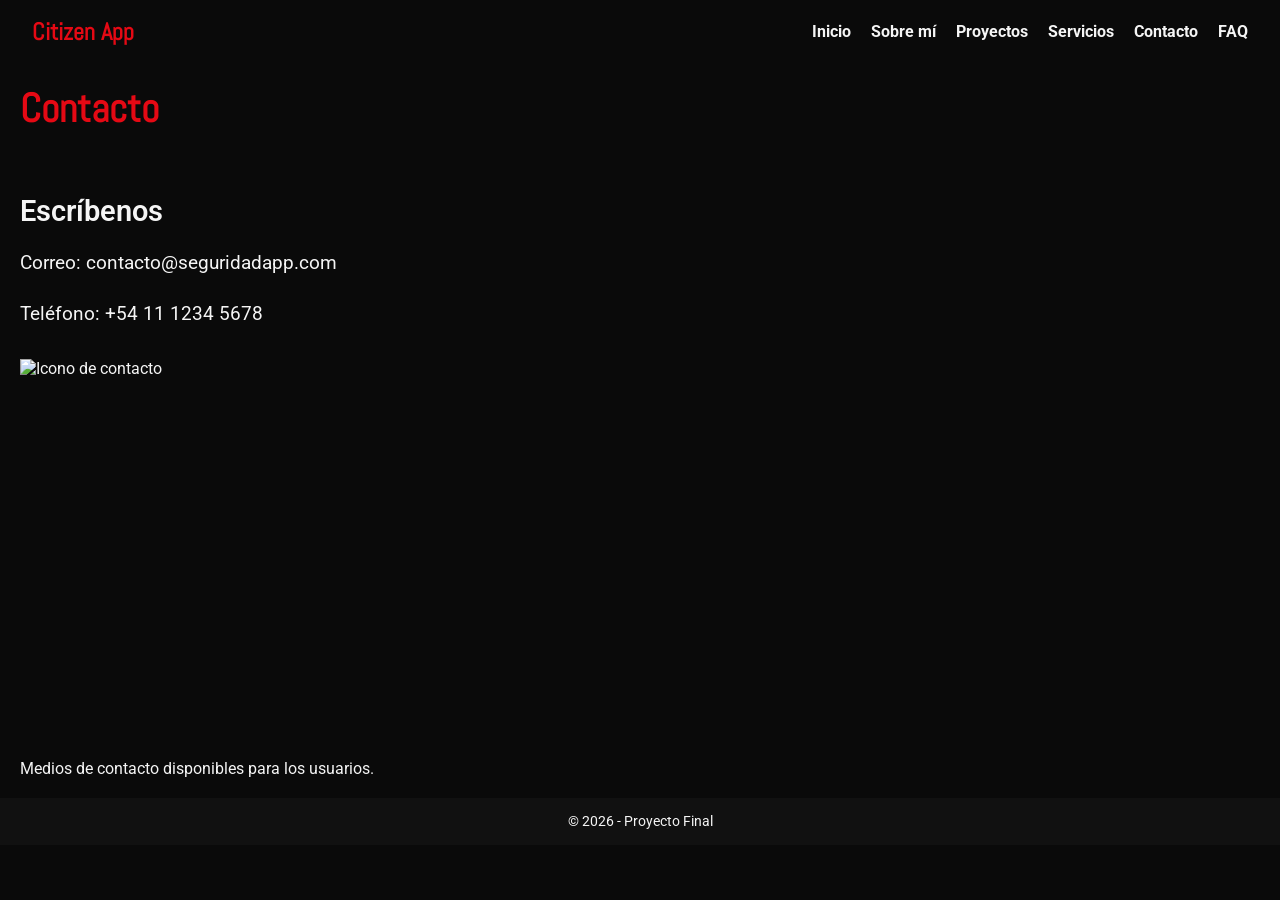
==== pages/contacto.html @ 5bd4c55b "Add files via upload" ====
<!DOCTYPE html>
<html lang="es">
<head>
  <meta charset="UTF-8">
  <meta name="viewport" content="width=device-width, initial-scale=1.0">
  <title>Citizen App - Contacto</title>
  <!-- Vinculación a hoja de estilos -->
  <link rel="stylesheet" href="../styles/styles.css">
  <!-- Tipografía externa con fallback -->
  <link href="https://fonts.googleapis.com/css2?family=Abel&family=Roboto:wght@400;700&display=swap" rel="stylesheet">
</head>
<body>
  <!-- Encabezado -->
  <header class="header-principal">
    <nav class="nav-bar">
      <div class="logo">Citizen App</div>
      <ul class="nav-list">
        <li><a href="../index.html">Inicio</a></li>
        <li><a href="sobre-mi.html">Sobre mí</a></li>
        <li><a href="proyectos.html">Proyectos</a></li>
        <li><a href="servicios.html">Servicios</a></li>
        <li><a href="contacto.html">Contacto</a></li>
        <li><a href="faq.html">FAQ</a></li>
      </ul>
    </nav>
  </header>

  <!-- Contenido principal -->
  <main class="main-contenido">
    <section class="seccion-contacto">
      <h1 class="titulo-principal">Contacto</h1>
      <h2 class="titulo-secundario">Escríbenos</h2>
      <p class="texto-intro">Correo: contacto@seguridadapp.com</p>
      <p class="texto-intro">Teléfono: +54 11 1234 5678</p>
    </section>

    <figure class="imagen-contacto">
      <img src="../imagenes/contacto.webp" alt="Icono de contacto" width="600" height="400">
      <figcaption>Medios de contacto disponibles para los usuarios.</figcaption>
    </figure>
  </main>

  <!-- Pie de página -->
  <footer class="footer-principal">
    <p class="footer-texto">© 2026 - Proyecto Final</p>
  </footer>
</body>
</html>
---- styles/styles.css ----
/* =========================
   Reset global
   ========================= */
* {
  margin: 0;
  padding: 0;
  box-sizing: border-box;
}

/* =========================
   Tipografía
   ========================= */
@import url('https://fonts.googleapis.com/css2?family=Abel&family=Roboto:wght@400;700&display=swap');

body {
  font-family: 'Roboto', sans-serif;
  background-color: #0A0A0A; /* primario: fondo oscuro */
  color: #F5F5F5;           /* secundario: texto claro */
}

/* =========================
   Encabezados
   ========================= */
.titulo-principal {
  font-family: 'Abel', sans-serif;
  font-size: 2.5em;
  font-weight: 700;
  color: #E50914; /* acento rojo */
  margin-bottom: 0.5em;
}

.titulo-secundario {
  font-size: 1.8em;
  font-weight: 600;
  margin-top: 20px;
  color: #F5F5F5;
}

/* =========================
   Navegación
   ========================= */
.nav-bar {
  display: flex;
  justify-content: space-between;
  align-items: center;
  padding: 1rem 2rem;
}

.logo {
  font-family: 'Abel', sans-serif;
  font-size: 1.5em;
  font-weight: 700;
  color: #E50914;
}

.nav-list {
  list-style: none;
  display: flex;
  gap: 20px;
  padding: 0;
  margin: 0;
}

.nav-bar a {
  text-decoration: none;
  color: #F5F5F5;
  font-weight: 700;
}

.nav-bar a:hover {
  color: #E50914;
}

/* =========================
   Secciones principales
   ========================= */
.main-contenido {
  padding: 20px;
}

.seccion-intro,
.seccion-destacados,
.seccion-sobre-mi,
.seccion-proyectos,
.seccion-servicios,
.seccion-contacto,
.seccion-faq {
  display: flex;
  flex-direction: column;
  gap: 20px;
  margin-bottom: 30px;
}

.texto-intro {
  font-size: 1.2rem;
  line-height: 1.6;
  color: #F5F5F5;
}

/* =========================
   Artículos / Items
   ========================= */
.destacado-item,
.proyecto-item,
.servicio-item,
.faq-item {
  padding: 20px;
  background-color: #111;
  border-radius: 8px;
}

/* =========================
   Imágenes generales
   ========================= */
img {
  max-width: 100%;
  height: auto;
  display: block;
}

/* =========================
   Imágenes estilizadas
   ========================= */
.imagen-inicio img,
.imagen-mision img,
.imagen-vision img {
  border-radius: 8px;
  box-shadow: 0 0 10px rgba(229, 9, 20, 0.4);
  margin: 0 auto;
}

.imagen-inicio,
.imagen-mision,
.imagen-vision {
  text-align: center;
  margin-top: 10px;
}

/* =========================
   Footer
   ========================= */
.footer-principal {
  background-color: #111;
  text-align: center;
  padding: 15px;
  font-size: 0.9em;
}

.footer-texto {
  color: #F5F5F5;
}
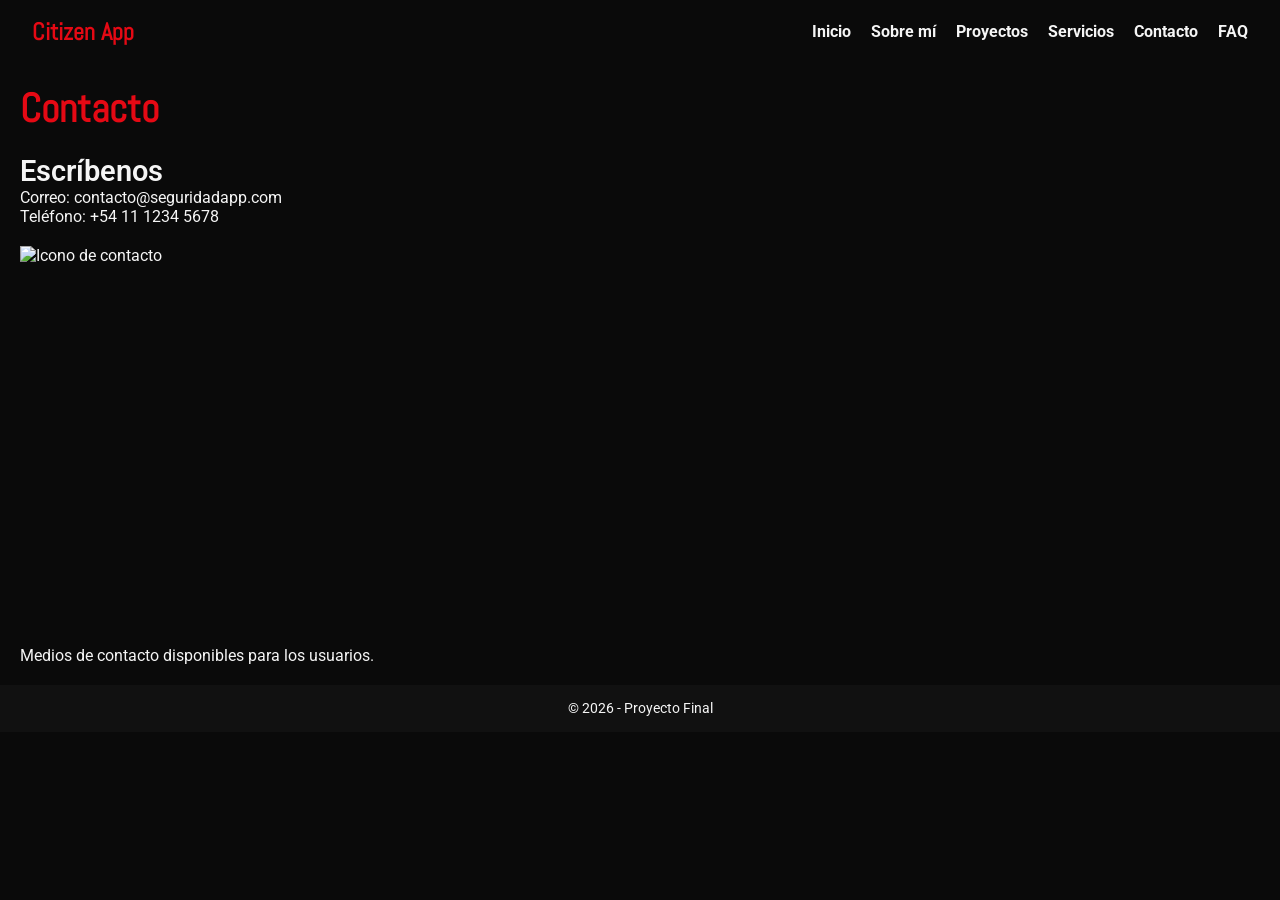
==== commit 1bc10146: "Add files via upload" ====
--- a/pages/contacto.html
+++ b/pages/contacto.html
@@ -27,18 +27,19 @@
 
   <!-- Contenido principal -->
   <main class="main-contenido">
-    <section class="seccion-contacto">
-      <h1 class="titulo-principal">Contacto</h1>
-      <h2 class="titulo-secundario">Escríbenos</h2>
-      <p class="texto-intro">Correo: contacto@seguridadapp.com</p>
-      <p class="texto-intro">Teléfono: +54 11 1234 5678</p>
-    </section>
+  <section class="seccion-contacto">
+    <h1 class="titulo-principal">Contacto</h1>
+    <h2 class="titulo-secundario">Escríbenos</h2>
+    <p class="texto-intro">Correo: contacto@seguridadapp.com</p>
+    <p class="texto-intro">Teléfono: +54 11 1234 5678</p>
+  </section>
 
-    <figure class="imagen-contacto">
-      <img src="../imagenes/contacto.webp" alt="Icono de contacto" width="600" height="400">
-      <figcaption>Medios de contacto disponibles para los usuarios.</figcaption>
-    </figure>
-  </main>
+  <figure class="imagen-contacto">
+    <img src="../imagenes/contacto.webp" alt="Icono de contacto" width="600" height="400">
+    <figcaption>Medios de contacto disponibles para los usuarios.</figcaption>
+  </figure>
+</main>
+
 
   <!-- Pie de página -->
   <footer class="footer-principal">
--- a/styles/styles.css
+++ b/styles/styles.css
@@ -14,8 +14,8 @@
 
 body {
   font-family: 'Roboto', sans-serif;
-  background-color: #0A0A0A; /* primario: fondo oscuro */
-  color: #F5F5F5;           /* secundario: texto claro */
+  background-color: #0A0A0A;
+  color: #F5F5F5;
 }
 
 /* =========================
@@ -25,7 +25,7 @@
   font-family: 'Abel', sans-serif;
   font-size: 2.5em;
   font-weight: 700;
-  color: #E50914; /* acento rojo */
+  color: #E50914;
   margin-bottom: 0.5em;
 }
 
@@ -57,8 +57,6 @@
   list-style: none;
   display: flex;
   gap: 20px;
-  padding: 0;
-  margin: 0;
 }
 
 .nav-bar a {
@@ -72,45 +70,52 @@
 }
 
 /* =========================
-   Secciones principales
+   Layout principal con Grid
    ========================= */
 .main-contenido {
   padding: 20px;
+  display: grid;
+  grid-template-areas:
+    "intro"
+    "destacados";
+  grid-template-columns: 1fr;
+  gap: 20px;
 }
 
-.seccion-intro,
-.seccion-destacados,
-.seccion-sobre-mi,
-.seccion-proyectos,
-.seccion-servicios,
-.seccion-contacto,
-.seccion-faq {
-  display: flex;
-  flex-direction: column;
-  gap: 20px;
-  margin-bottom: 30px;
+.seccion-intro {
+  grid-area: intro;
 }
 
-.texto-intro {
-  font-size: 1.2rem;
-  line-height: 1.6;
-  color: #F5F5F5;
+.seccion-destacados {
+  grid-area: destacados;
+  display: grid;
+  grid-template-areas:
+    "titulo"
+    "items"
+    "imagen";
+  grid-template-columns: 1fr;
+  gap: 20px;
 }
 
-/* =========================
-   Artículos / Items
-   ========================= */
-.destacado-item,
-.proyecto-item,
-.servicio-item,
-.faq-item {
+.titulo-secundario {
+  grid-area: titulo;
+}
+
+.destacado-item {
+  grid-area: items;
   padding: 20px;
   background-color: #111;
   border-radius: 8px;
 }
 
+.imagen-inicio {
+  grid-area: imagen;
+  justify-self: center;
+  text-align: center;
+}
+
 /* =========================
-   Imágenes generales
+   Imágenes
    ========================= */
 img {
   max-width: 100%;
@@ -118,22 +123,9 @@
   display: block;
 }
 
-/* =========================
-   Imágenes estilizadas
-   ========================= */
-.imagen-inicio img,
-.imagen-mision img,
-.imagen-vision img {
+.imagen-inicio img {
   border-radius: 8px;
   box-shadow: 0 0 10px rgba(229, 9, 20, 0.4);
-  margin: 0 auto;
-}
-
-.imagen-inicio,
-.imagen-mision,
-.imagen-vision {
-  text-align: center;
-  margin-top: 10px;
 }
 
 /* =========================
@@ -149,3 +141,23 @@
 .footer-texto {
   color: #F5F5F5;
 }
+
+/* =========================
+   Media Query Desktop
+   ========================= */
+@media (min-width: 1024px) {
+  .main-contenido {
+    grid-template-areas:
+      "intro"
+      "destacados"; /* mantiene el orden vertical */
+    grid-template-columns: 1fr;
+  }
+
+  .seccion-destacados {
+    grid-template-areas:
+      "titulo"
+      "items"
+      "imagen"; /* también vertical */
+    grid-template-columns: 1fr;
+  }
+}
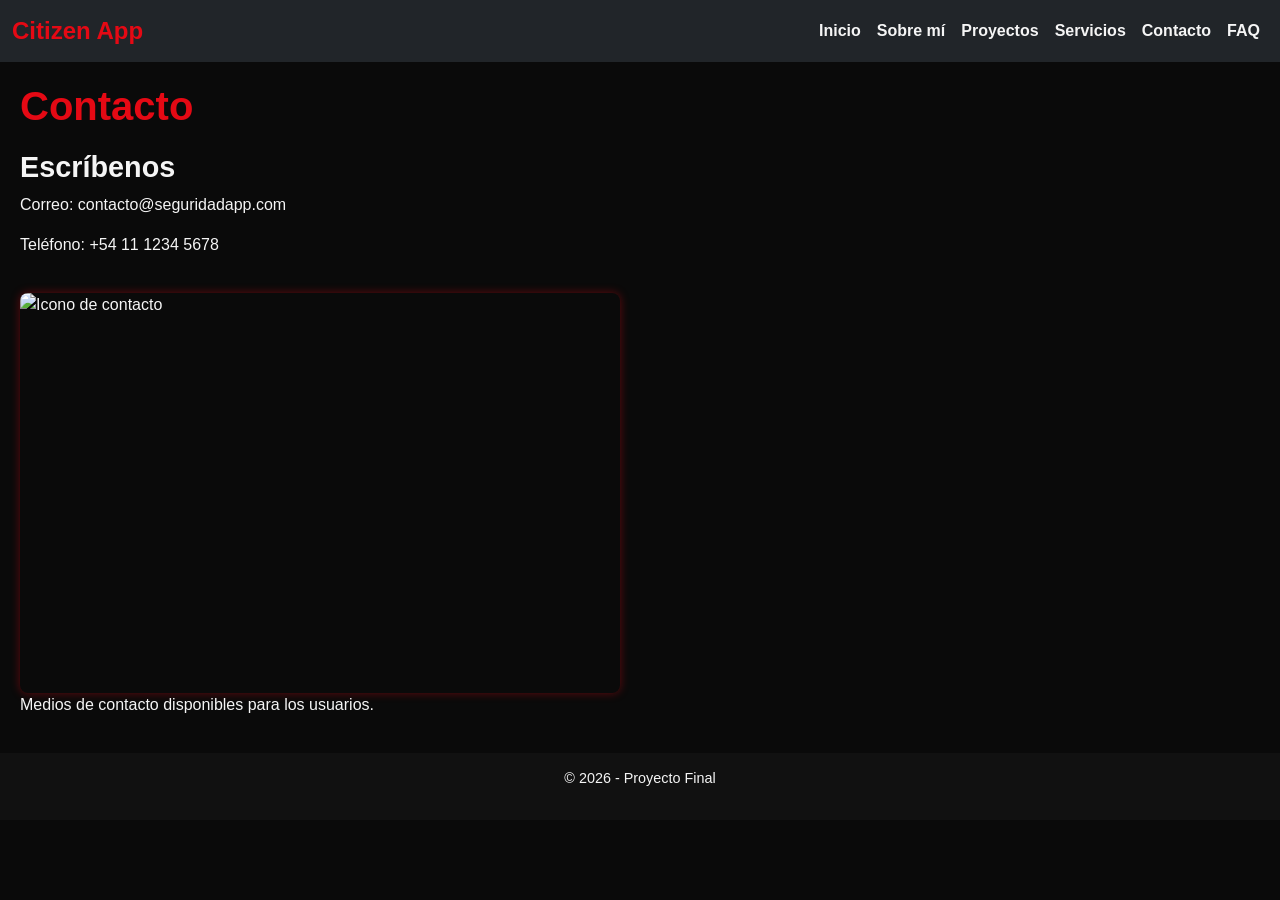
==== commit 7af8f18c: "Add files via upload" ====
--- a/pages/contacto.html
+++ b/pages/contacto.html
@@ -4,47 +4,49 @@
   <meta charset="UTF-8">
   <meta name="viewport" content="width=device-width, initial-scale=1.0">
   <title>Citizen App - Contacto</title>
-  <!-- Vinculación a hoja de estilos -->
+  <link href="https://cdn.jsdelivr.net/npm/bootstrap@5.3.2/dist/css/bootstrap.min.css" rel="stylesheet">
   <link rel="stylesheet" href="../styles/styles.css">
-  <!-- Tipografía externa con fallback -->
-  <link href="https://fonts.googleapis.com/css2?family=Abel&family=Roboto:wght@400;700&display=swap" rel="stylesheet">
 </head>
 <body>
-  <!-- Encabezado -->
-  <header class="header-principal">
-    <nav class="nav-bar">
-      <div class="logo">Citizen App</div>
-      <ul class="nav-list">
-        <li><a href="../index.html">Inicio</a></li>
-        <li><a href="sobre-mi.html">Sobre mí</a></li>
-        <li><a href="proyectos.html">Proyectos</a></li>
-        <li><a href="servicios.html">Servicios</a></li>
-        <li><a href="contacto.html">Contacto</a></li>
-        <li><a href="faq.html">FAQ</a></li>
-      </ul>
-    </nav>
-  </header>
+  <!-- Navbar Bootstrap -->
+  <nav class="navbar navbar-expand-lg navbar-dark bg-dark">
+    <div class="container-fluid">
+      <a class="navbar-brand" href="../index.html">Citizen App</a>
+      <button class="navbar-toggler" type="button" data-bs-toggle="collapse" data-bs-target="#navbarNav">
+        <span class="navbar-toggler-icon"></span>
+      </button>
+      <div class="collapse navbar-collapse" id="navbarNav">
+        <ul class="navbar-nav ms-auto">
+          <li class="nav-item"><a class="nav-link" href="../index.html">Inicio</a></li>
+          <li class="nav-item"><a class="nav-link" href="sobre-mi.html">Sobre mí</a></li>
+          <li class="nav-item"><a class="nav-link" href="proyectos.html">Proyectos</a></li>
+          <li class="nav-item"><a class="nav-link" href="servicios.html">Servicios</a></li>
+          <li class="nav-item"><a class="nav-link active" href="contacto.html">Contacto</a></li>
+          <li class="nav-item"><a class="nav-link" href="faq.html">FAQ</a></li>
+        </ul>
+      </div>
+    </div>
+  </nav>
 
-  <!-- Contenido principal -->
   <main class="main-contenido">
-  <section class="seccion-contacto">
-    <h1 class="titulo-principal">Contacto</h1>
-    <h2 class="titulo-secundario">Escríbenos</h2>
-    <p class="texto-intro">Correo: contacto@seguridadapp.com</p>
-    <p class="texto-intro">Teléfono: +54 11 1234 5678</p>
-  </section>
+    <section class="seccion-contacto">
+      <h1 class="titulo-principal">Contacto</h1>
+      <h2 class="titulo-secundario">Escríbenos</h2>
+      <p class="texto-intro">Correo: contacto@seguridadapp.com</p>
+      <p class="texto-intro">Teléfono: +54 11 1234 5678</p>
+    </section>
 
-  <figure class="imagen-contacto">
-    <img src="../imagenes/contacto.webp" alt="Icono de contacto" width="600" height="400">
-    <figcaption>Medios de contacto disponibles para los usuarios.</figcaption>
-  </figure>
-</main>
+    <figure class="imagen-contacto">
+      <img src="../imagenes/contacto.webp" alt="Icono de contacto" width="600" height="400">
+      <figcaption>Medios de contacto disponibles para los usuarios.</figcaption>
+    </figure>
+  </main>
 
-
-  <!-- Pie de página -->
   <footer class="footer-principal">
     <p class="footer-texto">© 2026 - Proyecto Final</p>
   </footer>
+  <script src="https://cdn.jsdelivr.net/npm/bootstrap@5.3.2/dist/js/bootstrap.bundle.min.js"></script>
 </body>
 </html>
 
+
--- a/styles/styles.css
+++ b/styles/styles.css
@@ -37,36 +37,26 @@
 }
 
 /* =========================
-   Navegación
+   Navegación (Bootstrap Navbar)
    ========================= */
-.nav-bar {
-  display: flex;
-  justify-content: space-between;
-  align-items: center;
-  padding: 1rem 2rem;
-}
-
-.logo {
+.navbar-brand {
   font-family: 'Abel', sans-serif;
   font-size: 1.5em;
   font-weight: 700;
-  color: #E50914;
+  color: #E50914 !important;
 }
 
-.nav-list {
-  list-style: none;
-  display: flex;
-  gap: 20px;
+.nav-link {
+  font-weight: 700;
+  color: #F5F5F5 !important;
 }
 
-.nav-bar a {
-  text-decoration: none;
-  color: #F5F5F5;
-  font-weight: 700;
-}
-
-.nav-bar a:hover {
-  color: #E50914;
+/* Estados interactivos en navbar */
+.nav-link:hover,
+.nav-link:focus,
+.nav-link:active {
+  color: #E50914 !important;
+  transition: color 0.3s ease;
 }
 
 /* =========================
@@ -97,7 +87,7 @@
   gap: 20px;
 }
 
-.titulo-secundario {
+.seccion-destacados .titulo-secundario {
   grid-area: titulo;
 }
 
@@ -108,10 +98,22 @@
   border-radius: 8px;
 }
 
-.imagen-inicio {
-  grid-area: imagen;
-  justify-self: center;
-  text-align: center;
+/* =========================
+   Estados interactivos en tarjetas
+   ========================= */
+.destacado-item,
+.proyecto-item,
+.servicio-item,
+.faq-item {
+  display: inline-block; /* necesario para que el transform funcione */
+  transition: transform 0.3s ease;
+}
+
+.destacado-item:hover,
+.proyecto-item:hover,
+.servicio-item:hover,
+.faq-item:hover {
+  transform: scale(1.02);
 }
 
 /* =========================
@@ -123,9 +125,26 @@
   display: block;
 }
 
-.imagen-inicio img {
+.imagen-inicio img,
+.imagen-proyecto img,
+.imagen-contacto img,
+.imagen-sobre-mi img {
   border-radius: 8px;
   box-shadow: 0 0 10px rgba(229, 9, 20, 0.4);
+}
+
+/* =========================
+   Carousel Bootstrap
+   ========================= */
+.carousel-item img {
+  border-radius: 8px;
+}
+
+/* Estados interactivos en controles del carousel */
+.carousel-control-prev:hover,
+.carousel-control-next:hover {
+  opacity: 0.8;
+  transition: opacity 0.3s ease;
 }
 
 /* =========================
@@ -161,3 +180,4 @@
     grid-template-columns: 1fr;
   }
 }
+
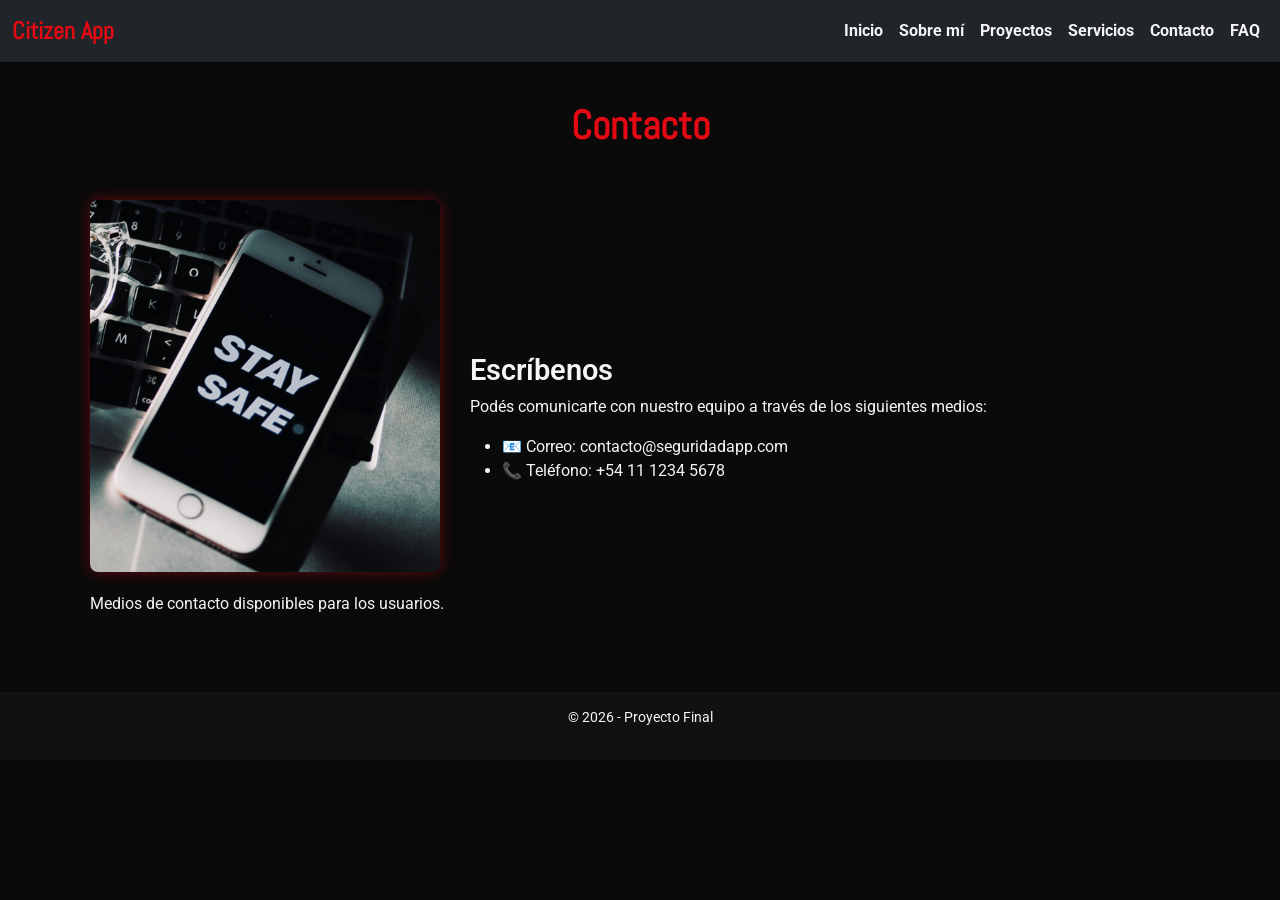
==== commit 4de15a71: "Add files via upload" ====
--- a/pages/contacto.html
+++ b/pages/contacto.html
@@ -4,8 +4,10 @@
   <meta charset="UTF-8">
   <meta name="viewport" content="width=device-width, initial-scale=1.0">
   <title>Citizen App - Contacto</title>
+  <!-- Bootstrap CDN -->
   <link href="https://cdn.jsdelivr.net/npm/bootstrap@5.3.2/dist/css/bootstrap.min.css" rel="stylesheet">
   <link rel="stylesheet" href="../styles/styles.css">
+  <link href="https://fonts.googleapis.com/css2?family=Abel&family=Roboto:wght@400;700&display=swap" rel="stylesheet">
 </head>
 <body>
   <!-- Navbar Bootstrap -->
@@ -28,25 +30,35 @@
     </div>
   </nav>
 
+  <!-- Contenido principal -->
   <main class="main-contenido">
-    <section class="seccion-contacto">
+    <section class="seccion-contacto container">
       <h1 class="titulo-principal">Contacto</h1>
-      <h2 class="titulo-secundario">Escríbenos</h2>
-      <p class="texto-intro">Correo: contacto@seguridadapp.com</p>
-      <p class="texto-intro">Teléfono: +54 11 1234 5678</p>
+
+      <div class="contacto-contenido">
+        <figure class="contacto-imagen">
+          <img src="../imagenes/contacto.jpg" alt="Icono de contacto">
+          <figcaption>Medios de contacto disponibles para los usuarios.</figcaption>
+        </figure>
+
+        <div class="contacto-texto">
+          <h2 class="titulo-secundario">Escríbenos</h2>
+          <p class="texto-intro">Podés comunicarte con nuestro equipo a través de los siguientes medios:</p>
+          <ul>
+            <li>📧 Correo: contacto@seguridadapp.com</li>
+            <li>📞 Teléfono: +54 11 1234 5678</li>
+          </ul>
+        </div>
+      </div>
     </section>
-
-    <figure class="imagen-contacto">
-      <img src="../imagenes/contacto.webp" alt="Icono de contacto" width="600" height="400">
-      <figcaption>Medios de contacto disponibles para los usuarios.</figcaption>
-    </figure>
   </main>
 
+  <!-- Footer -->
   <footer class="footer-principal">
     <p class="footer-texto">© 2026 - Proyecto Final</p>
   </footer>
+
+  <!-- Bootstrap JS -->
   <script src="https://cdn.jsdelivr.net/npm/bootstrap@5.3.2/dist/js/bootstrap.bundle.min.js"></script>
 </body>
 </html>
-
-
--- a/styles/styles.css
+++ b/styles/styles.css
@@ -37,7 +37,7 @@
 }
 
 /* =========================
-   Navegación (Bootstrap Navbar)
+   Navbar
    ========================= */
 .navbar-brand {
   font-family: 'Abel', sans-serif;
@@ -51,7 +51,6 @@
   color: #F5F5F5 !important;
 }
 
-/* Estados interactivos en navbar */
 .nav-link:hover,
 .nav-link:focus,
 .nav-link:active {
@@ -67,7 +66,7 @@
   display: grid;
   grid-template-areas:
     "intro"
-    "destacados";
+    "galeria";
   grid-template-columns: 1fr;
   gap: 20px;
 }
@@ -76,75 +75,49 @@
   grid-area: intro;
 }
 
-.seccion-destacados {
-  grid-area: destacados;
-  display: grid;
-  grid-template-areas:
-    "titulo"
-    "items"
-    "imagen";
-  grid-template-columns: 1fr;
-  gap: 20px;
-}
-
-.seccion-destacados .titulo-secundario {
-  grid-area: titulo;
-}
-
-.destacado-item {
-  grid-area: items;
-  padding: 20px;
-  background-color: #111;
-  border-radius: 8px;
-}
-
-/* =========================
-   Estados interactivos en tarjetas
-   ========================= */
-.destacado-item,
-.proyecto-item,
-.servicio-item,
-.faq-item {
-  display: inline-block; /* necesario para que el transform funcione */
-  transition: transform 0.3s ease;
-}
-
-.destacado-item:hover,
-.proyecto-item:hover,
-.servicio-item:hover,
-.faq-item:hover {
-  transform: scale(1.02);
-}
-
-/* =========================
-   Imágenes
-   ========================= */
-img {
-  max-width: 100%;
-  height: auto;
-  display: block;
-}
-
-.imagen-inicio img,
-.imagen-proyecto img,
-.imagen-contacto img,
-.imagen-sobre-mi img {
+.seccion-galeria {
+  grid-area: galeria;
+}
+
+/* =========================
+   Carrusel
+   ========================= */
+.carousel-item img {
+  width: 100%;
+  height: 500px;
+  object-fit: cover;
   border-radius: 8px;
   box-shadow: 0 0 10px rgba(229, 9, 20, 0.4);
 }
 
-/* =========================
-   Carousel Bootstrap
-   ========================= */
-.carousel-item img {
-  border-radius: 8px;
-}
-
-/* Estados interactivos en controles del carousel */
+/* Botones del carrusel */
+.carousel-control-prev,
+.carousel-control-next {
+  width: 5%;
+  top: 50%;
+  transform: translateY(-50%);
+  opacity: 0.8;
+}
+
+.carousel-control-prev-icon,
+.carousel-control-next-icon {
+  background-color: rgba(0,0,0,0.5);
+  border-radius: 50%;
+}
+
 .carousel-control-prev:hover,
 .carousel-control-next:hover {
-  opacity: 0.8;
+  opacity: 1;
   transition: opacity 0.3s ease;
+}
+
+/* Indicadores (puntitos) */
+.carousel-indicators [data-bs-target] {
+  background-color: #E50914;
+}
+
+.carousel-indicators .active {
+  background-color: #fff;
 }
 
 /* =========================
@@ -168,16 +141,221 @@
   .main-contenido {
     grid-template-areas:
       "intro"
-      "destacados"; /* mantiene el orden vertical */
+      "galeria";
     grid-template-columns: 1fr;
   }
 
-  .seccion-destacados {
+  .carousel-item img {
+    height: 600px;
+  }
+}
+
+/* =========================
+   Sección Sobre mí
+   ========================= */
+.seccion-sobre-mi {
+  display: grid;
+  grid-template-areas:
+    "titulo"
+    "contenido"
+    "imagen";
+  grid-template-columns: 1fr;
+  gap: 20px;
+}
+
+.seccion-sobre-mi .titulo-principal { grid-area: titulo; }
+.seccion-sobre-mi .texto-intro { grid-area: contenido; }
+.seccion-sobre-mi .imagen-sobre-mi { grid-area: imagen; }
+
+/* Imagen adaptable */
+.imagen-sobre-mi img {
+  width: 100%;          /* ocupa todo el ancho disponible */
+  height: auto;         /* mantiene proporción */
+  max-width: 841px;     /* evita que se estire más de su tamaño real */
+  display: block;
+  margin: 0 auto;
+  border-radius: 8px;
+  box-shadow: 0 0 10px rgba(229, 9, 20, 0.4);
+}
+
+/* Desktop: redistribución en columnas */
+@media (min-width: 1024px) {
+  .seccion-sobre-mi {
     grid-template-areas:
-      "titulo"
-      "items"
-      "imagen"; /* también vertical */
-    grid-template-columns: 1fr;
-  }
-}
-
+      "titulo titulo"
+      "contenido imagen";
+    grid-template-columns: 1fr 1fr;
+    align-items: center;
+  }
+}
+/* =========================
+   Sección Proyectos
+   ========================= */
+.seccion-proyectos {
+  display: flex;
+  flex-direction: column;
+  align-items: center;
+  gap: 30px;
+  padding: 20px;
+}
+
+.proyecto-item {
+  text-align: center;
+  max-width: 900px;
+}
+
+.imagen-proyecto img {
+  width: 100%;
+  height: auto;
+  max-width: 700px;
+  display: block;
+  margin: 20px auto;
+  border-radius: 8px;
+  box-shadow: 0 0 10px rgba(229, 9, 20, 0.4);
+}
+
+/* Desktop: redistribución en columnas */
+@media (min-width: 1024px) {
+  .seccion-proyectos {
+    flex-direction: row;
+    flex-wrap: wrap;
+    justify-content: center;
+    align-items: flex-start;
+    text-align: left;
+  }
+
+  .proyecto-item {
+    flex: 1 1 45%;
+    max-width: 500px;
+  }
+
+  .imagen-proyecto img {
+    max-width: 400px;
+  }
+}
+
+
+/* =========================
+   Sección Servicios
+   ========================= */
+.contenedor-servicios {
+  display: grid;
+  grid-template-columns: 1fr; /* mobile: una columna */
+  gap: 20px;
+}
+
+.servicio-item {
+  text-align: center;
+  padding: 15px;
+}
+
+.servicio-item img {
+  width: 100%;
+  height: auto;
+  max-width: 300px;   /* evita que se agrande demasiado */
+  display: block;
+  margin: 0 auto 15px auto;
+  border-radius: 8px;
+  box-shadow: 0 0 10px rgba(229, 9, 20, 0.4);
+}
+
+/* Desktop: redistribución en columnas */
+@media (min-width: 1024px) {
+  .contenedor-servicios {
+    grid-template-columns: repeat(3, 1fr); /* tres columnas */
+  }
+}
+/* =========================
+   Sección FAQ
+   ========================= */
+.seccion-faq {
+  display: flex;
+  flex-direction: column;
+  align-items: center;
+  gap: 30px;
+  text-align: center;
+  padding: 20px;
+}
+
+.faq-imagen img {
+  width: 100%;
+  height: auto;
+  max-width: 400px; /* tamaño controlado */
+  display: block;
+  margin: 0 auto 20px auto;
+  border-radius: 8px;
+  box-shadow: 0 0 15px rgba(229, 9, 20, 0.4);
+}
+
+.faq-texto {
+  text-align: left;
+  max-width: 900px;
+}
+
+/* Desktop: redistribución en columnas */
+@media (min-width: 1024px) {
+  .seccion-faq {
+    flex-direction: row;
+    justify-content: center;
+    align-items: flex-start;
+    text-align: left;
+  }
+
+  .faq-imagen {
+    flex: 1;
+  }
+
+  .faq-texto {
+    flex: 2;
+  }
+
+  .faq-imagen img {
+    max-width: 350px;
+    margin-right: 40px;
+  }
+}
+/* =========================
+   Sección Contacto
+   ========================= */
+.seccion-contacto {
+  display: flex;
+  flex-direction: column;
+  align-items: center;
+  gap: 30px;
+  padding: 20px;
+}
+
+.contacto-contenido {
+  display: grid;
+  grid-template-columns: 1fr;
+  gap: 20px;
+}
+
+.contacto-imagen img {
+  width: 100%;
+  height: auto;
+  max-width: 400px; /* tamaño controlado */
+  display: block;
+  margin: 0 auto 20px auto;
+  border-radius: 8px;
+  box-shadow: 0 0 15px rgba(229, 9, 20, 0.4);
+}
+
+.contacto-texto {
+  text-align: left;
+  max-width: 900px;
+}
+
+/* Desktop: redistribución en columnas */
+@media (min-width: 1024px) {
+  .contacto-contenido {
+    grid-template-columns: 1fr 2fr; /* imagen a la izquierda, texto a la derecha */
+    align-items: center;
+  }
+
+  .contacto-imagen img {
+    max-width: 350px;
+    margin-right: 40px;
+  }
+}
+
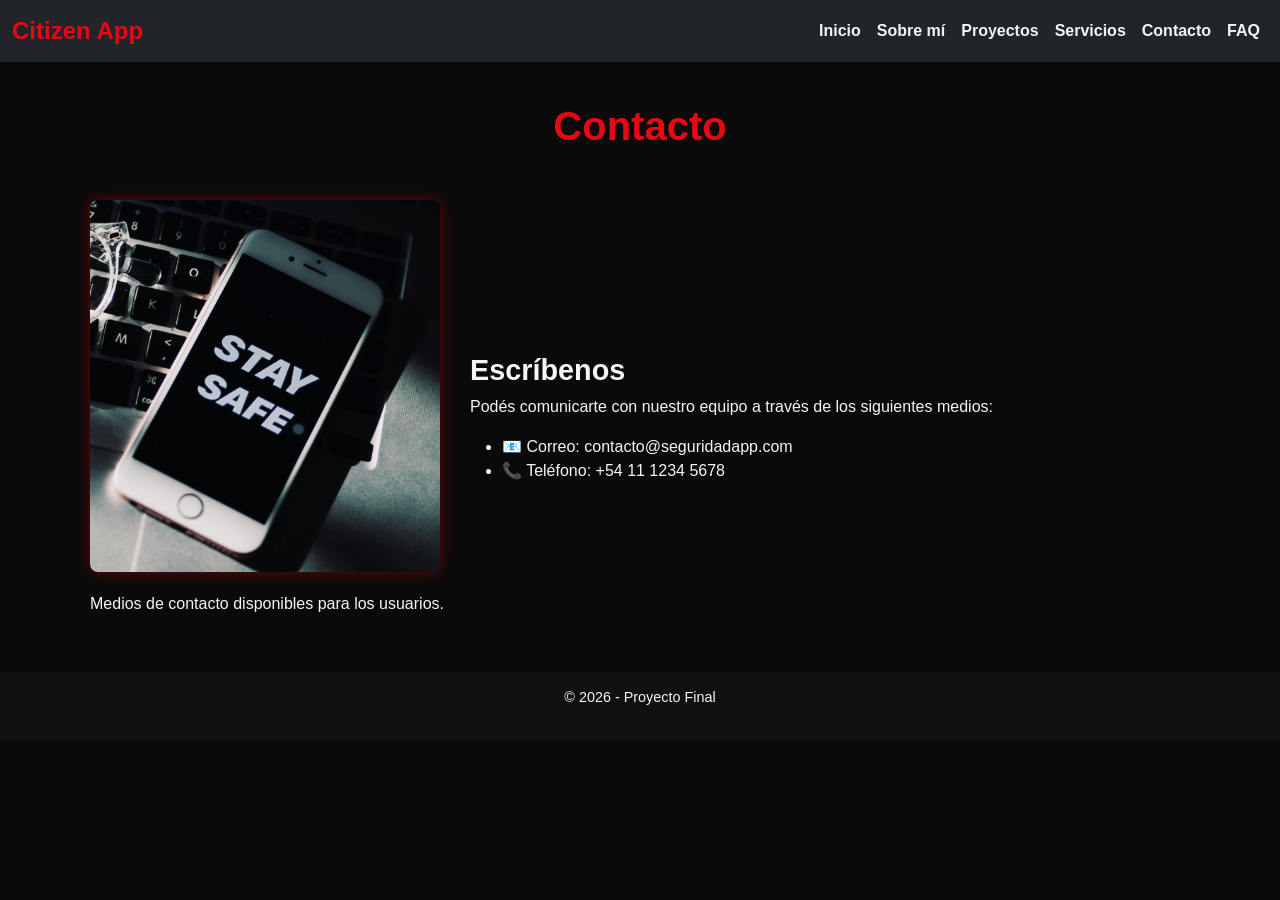
==== commit b6a0fa93: "feat: initial project setup with HTML and CSS" ====
--- a/pages/contacto.html
+++ b/pages/contacto.html
@@ -1,64 +1,64 @@
-<!DOCTYPE html>
-<html lang="es">
-<head>
-  <meta charset="UTF-8">
-  <meta name="viewport" content="width=device-width, initial-scale=1.0">
-  <title>Citizen App - Contacto</title>
-  <!-- Bootstrap CDN -->
-  <link href="https://cdn.jsdelivr.net/npm/bootstrap@5.3.2/dist/css/bootstrap.min.css" rel="stylesheet">
-  <link rel="stylesheet" href="../styles/styles.css">
-  <link href="https://fonts.googleapis.com/css2?family=Abel&family=Roboto:wght@400;700&display=swap" rel="stylesheet">
-</head>
-<body>
-  <!-- Navbar Bootstrap -->
-  <nav class="navbar navbar-expand-lg navbar-dark bg-dark">
-    <div class="container-fluid">
-      <a class="navbar-brand" href="../index.html">Citizen App</a>
-      <button class="navbar-toggler" type="button" data-bs-toggle="collapse" data-bs-target="#navbarNav">
-        <span class="navbar-toggler-icon"></span>
-      </button>
-      <div class="collapse navbar-collapse" id="navbarNav">
-        <ul class="navbar-nav ms-auto">
-          <li class="nav-item"><a class="nav-link" href="../index.html">Inicio</a></li>
-          <li class="nav-item"><a class="nav-link" href="sobre-mi.html">Sobre mí</a></li>
-          <li class="nav-item"><a class="nav-link" href="proyectos.html">Proyectos</a></li>
-          <li class="nav-item"><a class="nav-link" href="servicios.html">Servicios</a></li>
-          <li class="nav-item"><a class="nav-link active" href="contacto.html">Contacto</a></li>
-          <li class="nav-item"><a class="nav-link" href="faq.html">FAQ</a></li>
-        </ul>
-      </div>
-    </div>
-  </nav>
-
-  <!-- Contenido principal -->
-  <main class="main-contenido">
-    <section class="seccion-contacto container">
-      <h1 class="titulo-principal">Contacto</h1>
-
-      <div class="contacto-contenido">
-        <figure class="contacto-imagen">
-          <img src="../imagenes/contacto.jpg" alt="Icono de contacto">
-          <figcaption>Medios de contacto disponibles para los usuarios.</figcaption>
-        </figure>
-
-        <div class="contacto-texto">
-          <h2 class="titulo-secundario">Escríbenos</h2>
-          <p class="texto-intro">Podés comunicarte con nuestro equipo a través de los siguientes medios:</p>
-          <ul>
-            <li>📧 Correo: contacto@seguridadapp.com</li>
-            <li>📞 Teléfono: +54 11 1234 5678</li>
-          </ul>
-        </div>
-      </div>
-    </section>
-  </main>
-
-  <!-- Footer -->
-  <footer class="footer-principal">
-    <p class="footer-texto">© 2026 - Proyecto Final</p>
-  </footer>
-
-  <!-- Bootstrap JS -->
-  <script src="https://cdn.jsdelivr.net/npm/bootstrap@5.3.2/dist/js/bootstrap.bundle.min.js"></script>
-</body>
-</html>
+<!DOCTYPE html>
+<html lang="es">
+<head>
+  <meta charset="UTF-8">
+  <meta name="viewport" content="width=device-width, initial-scale=1.0">
+  <title>Citizen App - Contacto</title>
+  <link href="https://cdn.jsdelivr.net/npm/bootstrap@5.3.2/dist/css/bootstrap.min.css" rel="stylesheet">
+  <link rel="stylesheet" href="../styles/styles.css">
+</head>
+<body>
+  <!-- Navbar Bootstrap -->
+  <nav class="navbar navbar-expand-lg navbar-dark bg-dark">
+    <div class="container-fluid">
+      <a class="navbar-brand" href="../index.html">Citizen App</a>
+      <button class="navbar-toggler" type="button" data-bs-toggle="collapse" data-bs-target="#navbarNav">
+        <span class="navbar-toggler-icon"></span>
+      </button>
+      <div class="collapse navbar-collapse" id="navbarNav">
+        <ul class="navbar-nav ms-auto">
+          <li class="nav-item"><a class="nav-link" href="../index.html">Inicio</a></li>
+          <li class="nav-item"><a class="nav-link" href="sobre-mi.html">Sobre mí</a></li>
+          <li class="nav-item"><a class="nav-link" href="proyectos.html">Proyectos</a></li>
+          <li class="nav-item"><a class="nav-link" href="servicios.html">Servicios</a></li>
+          <li class="nav-item"><a class="nav-link active" href="contacto.html">Contacto</a></li>
+          <li class="nav-item"><a class="nav-link" href="faq.html">FAQ</a></li>
+        </ul>
+      </div>
+    </div>
+  </nav>
+
+  <!-- Contenido principal -->
+  <main class="main-contenido">
+    <section class="seccion-contacto container">
+      <h1 class="titulo-principal">Contacto</h1>
+
+      <div class="contacto-contenido">
+        <!-- Imagen -->
+        <figure class="contacto-imagen">
+          <img src="../imagenes/contacto.jpg" alt="Icono de contacto">
+          <figcaption>Medios de contacto disponibles para los usuarios.</figcaption>
+        </figure>
+
+        <!-- Texto -->
+        <div class="contacto-texto">
+          <h2 class="titulo-secundario">Escríbenos</h2>
+          <p class="texto-intro">Podés comunicarte con nuestro equipo a través de los siguientes medios:</p>
+          <ul>
+            <li>📧 Correo: contacto@seguridadapp.com</li>
+            <li>📞 Teléfono: +54 11 1234 5678</li>
+          </ul>
+        </div>
+      </div>
+    </section>
+  </main>
+
+  <!-- Footer -->
+  <footer class="footer-principal">
+    <p class="footer-texto">© 2026 - Proyecto Final</p>
+  </footer>
+
+  <!-- Bootstrap JS -->
+  <script src="https://cdn.jsdelivr.net/npm/bootstrap@5.3.2/dist/js/bootstrap.bundle.min.js"></script>
+</body>
+</html>
--- a/styles/styles.css
+++ b/styles/styles.css
@@ -1,361 +1,356 @@
-/* =========================
-   Reset global
-   ========================= */
-* {
-  margin: 0;
-  padding: 0;
-  box-sizing: border-box;
-}
-
-/* =========================
-   Tipografía
-   ========================= */
-@import url('https://fonts.googleapis.com/css2?family=Abel&family=Roboto:wght@400;700&display=swap');
-
-body {
-  font-family: 'Roboto', sans-serif;
-  background-color: #0A0A0A;
-  color: #F5F5F5;
-}
-
-/* =========================
-   Encabezados
-   ========================= */
-.titulo-principal {
-  font-family: 'Abel', sans-serif;
-  font-size: 2.5em;
-  font-weight: 700;
-  color: #E50914;
-  margin-bottom: 0.5em;
-}
-
-.titulo-secundario {
-  font-size: 1.8em;
-  font-weight: 600;
-  margin-top: 20px;
-  color: #F5F5F5;
-}
-
-/* =========================
-   Navbar
-   ========================= */
-.navbar-brand {
-  font-family: 'Abel', sans-serif;
-  font-size: 1.5em;
-  font-weight: 700;
-  color: #E50914 !important;
-}
-
-.nav-link {
-  font-weight: 700;
-  color: #F5F5F5 !important;
-}
-
-.nav-link:hover,
-.nav-link:focus,
-.nav-link:active {
-  color: #E50914 !important;
-  transition: color 0.3s ease;
-}
-
-/* =========================
-   Layout principal con Grid
-   ========================= */
-.main-contenido {
-  padding: 20px;
-  display: grid;
-  grid-template-areas:
-    "intro"
-    "galeria";
-  grid-template-columns: 1fr;
-  gap: 20px;
-}
-
-.seccion-intro {
-  grid-area: intro;
-}
-
-.seccion-galeria {
-  grid-area: galeria;
-}
-
-/* =========================
-   Carrusel
-   ========================= */
-.carousel-item img {
-  width: 100%;
-  height: 500px;
-  object-fit: cover;
-  border-radius: 8px;
-  box-shadow: 0 0 10px rgba(229, 9, 20, 0.4);
-}
-
-/* Botones del carrusel */
-.carousel-control-prev,
-.carousel-control-next {
-  width: 5%;
-  top: 50%;
-  transform: translateY(-50%);
-  opacity: 0.8;
-}
-
-.carousel-control-prev-icon,
-.carousel-control-next-icon {
-  background-color: rgba(0,0,0,0.5);
-  border-radius: 50%;
-}
-
-.carousel-control-prev:hover,
-.carousel-control-next:hover {
-  opacity: 1;
-  transition: opacity 0.3s ease;
-}
-
-/* Indicadores (puntitos) */
-.carousel-indicators [data-bs-target] {
-  background-color: #E50914;
-}
-
-.carousel-indicators .active {
-  background-color: #fff;
-}
-
-/* =========================
-   Footer
-   ========================= */
-.footer-principal {
-  background-color: #111;
-  text-align: center;
-  padding: 15px;
-  font-size: 0.9em;
-}
-
-.footer-texto {
-  color: #F5F5F5;
-}
-
-/* =========================
-   Media Query Desktop
-   ========================= */
-@media (min-width: 1024px) {
-  .main-contenido {
-    grid-template-areas:
-      "intro"
-      "galeria";
-    grid-template-columns: 1fr;
-  }
-
-  .carousel-item img {
-    height: 600px;
-  }
-}
-
-/* =========================
-   Sección Sobre mí
-   ========================= */
-.seccion-sobre-mi {
-  display: grid;
-  grid-template-areas:
-    "titulo"
-    "contenido"
-    "imagen";
-  grid-template-columns: 1fr;
-  gap: 20px;
-}
-
-.seccion-sobre-mi .titulo-principal { grid-area: titulo; }
-.seccion-sobre-mi .texto-intro { grid-area: contenido; }
-.seccion-sobre-mi .imagen-sobre-mi { grid-area: imagen; }
-
-/* Imagen adaptable */
-.imagen-sobre-mi img {
-  width: 100%;          /* ocupa todo el ancho disponible */
-  height: auto;         /* mantiene proporción */
-  max-width: 841px;     /* evita que se estire más de su tamaño real */
-  display: block;
-  margin: 0 auto;
-  border-radius: 8px;
-  box-shadow: 0 0 10px rgba(229, 9, 20, 0.4);
-}
-
-/* Desktop: redistribución en columnas */
-@media (min-width: 1024px) {
-  .seccion-sobre-mi {
-    grid-template-areas:
-      "titulo titulo"
-      "contenido imagen";
-    grid-template-columns: 1fr 1fr;
-    align-items: center;
-  }
-}
-/* =========================
-   Sección Proyectos
-   ========================= */
-.seccion-proyectos {
-  display: flex;
-  flex-direction: column;
-  align-items: center;
-  gap: 30px;
-  padding: 20px;
-}
-
-.proyecto-item {
-  text-align: center;
-  max-width: 900px;
-}
-
-.imagen-proyecto img {
-  width: 100%;
-  height: auto;
-  max-width: 700px;
-  display: block;
-  margin: 20px auto;
-  border-radius: 8px;
-  box-shadow: 0 0 10px rgba(229, 9, 20, 0.4);
-}
-
-/* Desktop: redistribución en columnas */
-@media (min-width: 1024px) {
-  .seccion-proyectos {
-    flex-direction: row;
-    flex-wrap: wrap;
-    justify-content: center;
-    align-items: flex-start;
-    text-align: left;
-  }
-
-  .proyecto-item {
-    flex: 1 1 45%;
-    max-width: 500px;
-  }
-
-  .imagen-proyecto img {
-    max-width: 400px;
-  }
-}
-
-
-/* =========================
-   Sección Servicios
-   ========================= */
-.contenedor-servicios {
-  display: grid;
-  grid-template-columns: 1fr; /* mobile: una columna */
-  gap: 20px;
-}
-
-.servicio-item {
-  text-align: center;
-  padding: 15px;
-}
-
-.servicio-item img {
-  width: 100%;
-  height: auto;
-  max-width: 300px;   /* evita que se agrande demasiado */
-  display: block;
-  margin: 0 auto 15px auto;
-  border-radius: 8px;
-  box-shadow: 0 0 10px rgba(229, 9, 20, 0.4);
-}
-
-/* Desktop: redistribución en columnas */
-@media (min-width: 1024px) {
-  .contenedor-servicios {
-    grid-template-columns: repeat(3, 1fr); /* tres columnas */
-  }
-}
-/* =========================
-   Sección FAQ
-   ========================= */
-.seccion-faq {
-  display: flex;
-  flex-direction: column;
-  align-items: center;
-  gap: 30px;
-  text-align: center;
-  padding: 20px;
-}
-
-.faq-imagen img {
-  width: 100%;
-  height: auto;
-  max-width: 400px; /* tamaño controlado */
-  display: block;
-  margin: 0 auto 20px auto;
-  border-radius: 8px;
-  box-shadow: 0 0 15px rgba(229, 9, 20, 0.4);
-}
-
-.faq-texto {
-  text-align: left;
-  max-width: 900px;
-}
-
-/* Desktop: redistribución en columnas */
-@media (min-width: 1024px) {
-  .seccion-faq {
-    flex-direction: row;
-    justify-content: center;
-    align-items: flex-start;
-    text-align: left;
-  }
-
-  .faq-imagen {
-    flex: 1;
-  }
-
-  .faq-texto {
-    flex: 2;
-  }
-
-  .faq-imagen img {
-    max-width: 350px;
-    margin-right: 40px;
-  }
-}
-/* =========================
-   Sección Contacto
-   ========================= */
-.seccion-contacto {
-  display: flex;
-  flex-direction: column;
-  align-items: center;
-  gap: 30px;
-  padding: 20px;
-}
-
-.contacto-contenido {
-  display: grid;
-  grid-template-columns: 1fr;
-  gap: 20px;
-}
-
-.contacto-imagen img {
-  width: 100%;
-  height: auto;
-  max-width: 400px; /* tamaño controlado */
-  display: block;
-  margin: 0 auto 20px auto;
-  border-radius: 8px;
-  box-shadow: 0 0 15px rgba(229, 9, 20, 0.4);
-}
-
-.contacto-texto {
-  text-align: left;
-  max-width: 900px;
-}
-
-/* Desktop: redistribución en columnas */
-@media (min-width: 1024px) {
-  .contacto-contenido {
-    grid-template-columns: 1fr 2fr; /* imagen a la izquierda, texto a la derecha */
-    align-items: center;
-  }
-
-  .contacto-imagen img {
-    max-width: 350px;
-    margin-right: 40px;
-  }
-}
-
+/* =========================
+   Reset global
+   ========================= */
+* {
+  margin: 0;
+  padding: 0;
+  box-sizing: border-box;
+}
+
+/* =========================
+   Tipografía
+   ========================= */
+@import url('https://fonts.googleapis.com/css2?family=Abel&family=Roboto:wght@400;700&display=swap');
+
+body {
+  font-family: 'Roboto', sans-serif;
+  background-color: #0A0A0A;
+  color: #F5F5F5;
+}
+
+/* =========================
+   Encabezados
+   ========================= */
+.titulo-principal {
+  font-family: 'Abel', sans-serif;
+  font-size: 2.5em;
+  font-weight: 700;
+  color: #E50914;
+  margin-bottom: 0.5em;
+}
+
+.titulo-secundario {
+  font-size: 1.8em;
+  font-weight: 600;
+  margin-top: 20px;
+  color: #F5F5F5;
+}
+
+/* =========================
+   Navbar
+   ========================= */
+.navbar-brand {
+  font-family: 'Abel', sans-serif;
+  font-size: 1.5em;
+  font-weight: 700;
+  color: #E50914 !important;
+}
+
+.nav-link {
+  font-weight: 700;
+  color: #F5F5F5 !important;
+}
+
+.nav-link:hover,
+.nav-link:focus,
+.nav-link:active {
+  color: #E50914 !important;
+  transition: color 0.3s ease;
+}
+
+/* =========================
+   Layout principal
+   ========================= */
+.main-contenido {
+  padding: 20px;
+  display: grid;
+  gap: 20px;
+}
+
+/* =========================
+   Carrusel
+   ========================= */
+.carousel-item img {
+  width: 100%;
+  height: 500px;
+  object-fit: cover;
+  border-radius: 8px;
+  box-shadow: 0 0 10px rgba(229, 9, 20, 0.4);
+}
+
+.carousel-control-prev,
+.carousel-control-next {
+  width: 5%;
+  top: 50%;
+  transform: translateY(-50%);
+  opacity: 0.8;
+}
+
+.carousel-control-prev-icon,
+.carousel-control-next-icon {
+  background-color: rgba(0,0,0,0.5);
+  border-radius: 50%;
+}
+
+.carousel-control-prev:hover,
+.carousel-control-next:hover {
+  opacity: 1;
+  transition: opacity 0.3s ease;
+}
+
+.carousel-indicators [data-bs-target] {
+  background-color: #E50914;
+}
+
+.carousel-indicators .active {
+  background-color: #fff;
+}
+
+/* =========================
+   Footer
+   ========================= */
+.footer-principal {
+  background-color: #111;
+  text-align: center;
+  padding: 15px;
+  font-size: 0.9em;
+}
+
+.footer-texto {
+  color: #F5F5F5;
+}
+
+/* =========================
+   Sección Sobre mí
+   ========================= */
+.seccion-sobre-mi {
+  display: flex;
+  flex-direction: column;
+  align-items: center;
+  gap: 30px;
+  padding: 20px;
+}
+
+.sobre-mi-contenido {
+  display: grid;
+  grid-template-columns: 1fr 2fr;
+  align-items: center;
+  gap: 40px;
+  padding: 20px 0;
+}
+
+.sobre-mi-imagen img {
+  width: 100%;
+  height: auto;
+  max-width: 400px;
+  display: block;
+  margin: 0 auto;
+  border-radius: 8px;
+  box-shadow: 0 0 15px rgba(229, 9, 20, 0.4);
+}
+
+.sobre-mi-texto {
+  text-align: left;
+  max-width: 700px;
+  line-height: 1.6;
+}
+
+@media (max-width: 768px) {
+  .sobre-mi-contenido {
+    grid-template-columns: 1fr;
+    text-align: center;
+  }
+  .sobre-mi-texto { text-align: center; }
+}
+
+/* =========================
+   Sección Proyectos
+   ========================= */
+.seccion-proyectos {
+  display: flex;
+  flex-direction: column;
+  align-items: center;
+  gap: 30px;
+  padding: 20px;
+}
+
+.proyecto-item {
+  text-align: center;
+  max-width: 900px;
+}
+
+.proyecto-item img {
+  width: 100%;
+  height: auto;
+  max-width: 400px;
+  display: block;
+  margin: 20px auto;
+  border-radius: 8px;
+  box-shadow: 0 0 10px rgba(229, 9, 20, 0.4);
+}
+
+@media (min-width: 1024px) {
+  .seccion-proyectos {
+    flex-direction: row;
+    flex-wrap: wrap;
+    justify-content: center;
+    align-items: flex-start;
+    text-align: left;
+  }
+  .proyecto-item {
+    flex: 1 1 45%;
+    max-width: 500px;
+  }
+}
+
+/* =========================
+   Sección Servicios
+   ========================= */
+.contenedor-servicios {
+  display: grid;
+  grid-template-columns: 1fr;
+  gap: 20px;
+}
+
+.servicio-item {
+  text-align: center;
+  padding: 15px;
+}
+
+.servicio-item img {
+  width: 100%;
+  height: auto;
+  max-width: 300px;
+  display: block;
+  margin: 0 auto 15px auto;
+  border-radius: 8px;
+  box-shadow: 0 0 10px rgba(229, 9, 20, 0.4);
+}
+
+@media (min-width: 1024px) {
+  .contenedor-servicios {
+    grid-template-columns: repeat(3, 1fr);
+  }
+}
+
+/* =========================
+   Sección FAQ
+   ========================= */
+.seccion-faq {
+  display: flex;
+  flex-direction: column;
+  align-items: center;
+  gap: 30px;
+  padding: 20px;
+}
+
+.faq-contenido {
+  display: grid;
+  grid-template-columns: 1fr;
+  gap: 30px;
+  align-items: center;
+  text-align: center;
+}
+
+.faq-imagen img {
+  width: 100%;
+  height: auto;
+  max-width: 400px;
+  display: block;
+  margin: 0 auto;
+  border-radius: 8px;
+  box-shadow: 0 0 15px rgba(229, 9, 20, 0.4);
+}
+
+.faq-texto {
+  max-width: 700px;
+  text-align: left;
+}
+
+@media (min-width: 1024px) {
+  .seccion-faq {
+    flex-direction: row;
+    justify-content: center;
+    align-items: flex-start;
+    text-align: left;
+  }
+  .faq-contenido {
+    grid-template-columns: 1fr 1fr;
+  }
+  .faq-imagen img {
+    max-width: 350px;
+    margin-right: 40px;
+  }
+}
+
+/* =========================
+   Sección Contacto
+   ========================= */
+.seccion-contacto {
+  display: flex;
+  flex-direction: column;
+  align-items: center;
+  gap: 30px;
+  padding: 20px;
+}
+
+.contacto-contenido {
+  display: grid;
+  grid-template-columns: 1fr;
+  gap: 20px;
+}
+
+.contacto-imagen img {
+  width: 100%;
+  height: auto;
+  max-width: 400px;
+  display: block;
+  margin: 0 auto 20px auto;
+  border-radius: 8px;
+  box-shadow: 0 0 15px rgba(229, 9, 20, 0.4);
+}
+
+.contacto-texto {
+  text-align: left;
+  max-width: 900px;
+}
+
+@media (min-width: 1024px) {
+  .contacto-contenido {
+    grid-template-columns: 1fr 2fr;
+    align-items: center;
+  }
+  .contacto-imagen img {
+    max-width: 350px;
+    margin-right: 40px;
+  }
+}
+
+/* =========================
+   Estados interactivos
+   ========================= */
+.servicio-item img:hover,
+.proyecto-item img:hover {
+  transform: scale(1.05);
+  transition: transform 0.3s ease;
+}
+
+.card:hover {
+  transform: scale(1.03);
+  transition: transform 0.3s ease;
+  box-shadow: 0 0 15px rgba(229, 9, 20, 0.6);
+}
+
+button:hover,
+button:focus {
+  background-color: #E50914;
+  color: #fff;
+  transition: background-color 0.3s ease;
+}
+
+/* =========================
+   Media Queries generales
+   ========================= */
+@media (min-width: 1024px) {
+  .carousel-item img { height: 600px; }
+}
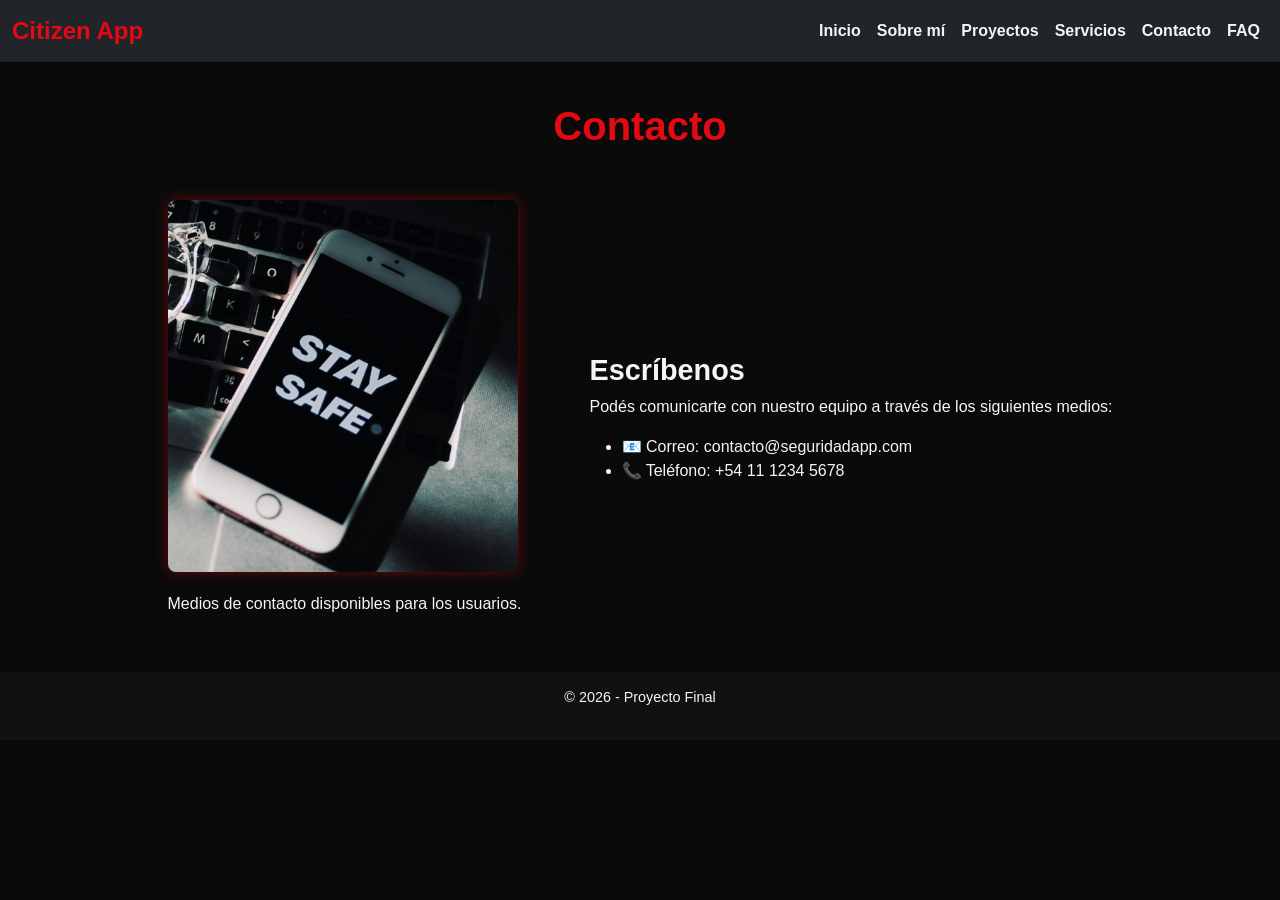
==== commit a3d9e1a9: "Add files via upload" ====
--- a/pages/contacto.html
+++ b/pages/contacto.html
@@ -1,64 +1,73 @@
-<!DOCTYPE html>
-<html lang="es">
-<head>
-  <meta charset="UTF-8">
-  <meta name="viewport" content="width=device-width, initial-scale=1.0">
-  <title>Citizen App - Contacto</title>
-  <link href="https://cdn.jsdelivr.net/npm/bootstrap@5.3.2/dist/css/bootstrap.min.css" rel="stylesheet">
-  <link rel="stylesheet" href="../styles/styles.css">
-</head>
-<body>
-  <!-- Navbar Bootstrap -->
-  <nav class="navbar navbar-expand-lg navbar-dark bg-dark">
-    <div class="container-fluid">
-      <a class="navbar-brand" href="../index.html">Citizen App</a>
-      <button class="navbar-toggler" type="button" data-bs-toggle="collapse" data-bs-target="#navbarNav">
-        <span class="navbar-toggler-icon"></span>
-      </button>
-      <div class="collapse navbar-collapse" id="navbarNav">
-        <ul class="navbar-nav ms-auto">
-          <li class="nav-item"><a class="nav-link" href="../index.html">Inicio</a></li>
-          <li class="nav-item"><a class="nav-link" href="sobre-mi.html">Sobre mí</a></li>
-          <li class="nav-item"><a class="nav-link" href="proyectos.html">Proyectos</a></li>
-          <li class="nav-item"><a class="nav-link" href="servicios.html">Servicios</a></li>
-          <li class="nav-item"><a class="nav-link active" href="contacto.html">Contacto</a></li>
-          <li class="nav-item"><a class="nav-link" href="faq.html">FAQ</a></li>
-        </ul>
-      </div>
-    </div>
-  </nav>
-
-  <!-- Contenido principal -->
-  <main class="main-contenido">
-    <section class="seccion-contacto container">
-      <h1 class="titulo-principal">Contacto</h1>
-
-      <div class="contacto-contenido">
-        <!-- Imagen -->
-        <figure class="contacto-imagen">
-          <img src="../imagenes/contacto.jpg" alt="Icono de contacto">
-          <figcaption>Medios de contacto disponibles para los usuarios.</figcaption>
-        </figure>
-
-        <!-- Texto -->
-        <div class="contacto-texto">
-          <h2 class="titulo-secundario">Escríbenos</h2>
-          <p class="texto-intro">Podés comunicarte con nuestro equipo a través de los siguientes medios:</p>
-          <ul>
-            <li>📧 Correo: contacto@seguridadapp.com</li>
-            <li>📞 Teléfono: +54 11 1234 5678</li>
-          </ul>
-        </div>
-      </div>
-    </section>
-  </main>
-
-  <!-- Footer -->
-  <footer class="footer-principal">
-    <p class="footer-texto">© 2026 - Proyecto Final</p>
-  </footer>
-
-  <!-- Bootstrap JS -->
-  <script src="https://cdn.jsdelivr.net/npm/bootstrap@5.3.2/dist/js/bootstrap.bundle.min.js"></script>
-</body>
-</html>
+<!DOCTYPE html>
+<html lang="es">
+<head>
+  <meta charset="UTF-8">
+  <meta name="viewport" content="width=device-width, initial-scale=1.0">
+  <title>Citizen App - Contacto</title>
+  <link href="https://cdn.jsdelivr.net/npm/bootstrap@5.3.2/dist/css/bootstrap.min.css" rel="stylesheet">
+  <link rel="stylesheet" href="../styles/styles.css">
+
+  <!-- Librería de animación AOS -->
+  <link rel="stylesheet" href="https://unpkg.com/aos@2.3.1/dist/aos.css">
+</head>
+<body>
+  <!-- Navbar Bootstrap -->
+  <nav class="navbar navbar-expand-lg navbar-dark bg-dark">
+    <div class="container-fluid">
+      <a class="navbar-brand" href="../index.html">Citizen App</a>
+      <button class="navbar-toggler" type="button" data-bs-toggle="collapse" data-bs-target="#navbarNav">
+        <span class="navbar-toggler-icon"></span>
+      </button>
+      <div class="collapse navbar-collapse" id="navbarNav">
+        <ul class="navbar-nav ms-auto">
+          <li class="nav-item"><a class="nav-link" href="../index.html">Inicio</a></li>
+          <li class="nav-item"><a class="nav-link" href="sobre-mi.html">Sobre mí</a></li>
+          <li class="nav-item"><a class="nav-link" href="proyectos.html">Proyectos</a></li>
+          <li class="nav-item"><a class="nav-link" href="servicios.html">Servicios</a></li>
+          <li class="nav-item"><a class="nav-link active" href="contacto.html">Contacto</a></li>
+          <li class="nav-item"><a class="nav-link" href="faq.html">FAQ</a></li>
+        </ul>
+      </div>
+    </div>
+  </nav>
+
+  <!-- Contenido principal -->
+  <main class="main-contenido">
+    <section class="seccion-contacto container">
+      <h1 class="titulo-principal">Contacto</h1>
+
+      <div class="contacto-contenido">
+        <!-- Imagen con animación AOS -->
+        <figure class="contacto-imagen" data-aos="fade-up" data-aos-duration="1200">
+          <img src="../imagenes/contacto.jpg" alt="Icono de contacto">
+          <figcaption>Medios de contacto disponibles para los usuarios.</figcaption>
+        </figure>
+
+        <!-- Texto -->
+        <div class="contacto-texto">
+          <h2 class="titulo-secundario">Escríbenos</h2>
+          <p class="texto-intro">Podés comunicarte con nuestro equipo a través de los siguientes medios:</p>
+          <ul>
+            <li>📧 Correo: contacto@seguridadapp.com</li>
+            <li>📞 Teléfono: +54 11 1234 5678</li>
+          </ul>
+        </div>
+      </div>
+    </section>
+  </main>
+
+  <!-- Footer -->
+  <footer class="footer-principal">
+    <p class="footer-texto">© 2026 - Proyecto Final</p>
+  </footer>
+
+  <!-- Bootstrap JS -->
+  <script src="https://cdn.jsdelivr.net/npm/bootstrap@5.3.2/dist/js/bootstrap.bundle.min.js"></script>
+
+  <!-- Script de inicialización de AOS -->
+  <script src="https://unpkg.com/aos@2.3.1/dist/aos.js"></script>
+  <script>
+    AOS.init();
+  </script>
+</body>
+</html>
--- a/styles/styles.css
+++ b/styles/styles.css
@@ -1,356 +1,413 @@
-/* =========================
-   Reset global
-   ========================= */
-* {
-  margin: 0;
-  padding: 0;
-  box-sizing: border-box;
-}
-
-/* =========================
-   Tipografía
-   ========================= */
-@import url('https://fonts.googleapis.com/css2?family=Abel&family=Roboto:wght@400;700&display=swap');
-
-body {
-  font-family: 'Roboto', sans-serif;
-  background-color: #0A0A0A;
-  color: #F5F5F5;
-}
-
-/* =========================
-   Encabezados
-   ========================= */
-.titulo-principal {
-  font-family: 'Abel', sans-serif;
-  font-size: 2.5em;
-  font-weight: 700;
-  color: #E50914;
-  margin-bottom: 0.5em;
-}
-
-.titulo-secundario {
-  font-size: 1.8em;
-  font-weight: 600;
-  margin-top: 20px;
-  color: #F5F5F5;
-}
-
-/* =========================
-   Navbar
-   ========================= */
-.navbar-brand {
-  font-family: 'Abel', sans-serif;
-  font-size: 1.5em;
-  font-weight: 700;
-  color: #E50914 !important;
-}
-
-.nav-link {
-  font-weight: 700;
-  color: #F5F5F5 !important;
-}
-
-.nav-link:hover,
-.nav-link:focus,
-.nav-link:active {
-  color: #E50914 !important;
-  transition: color 0.3s ease;
-}
-
-/* =========================
-   Layout principal
-   ========================= */
-.main-contenido {
-  padding: 20px;
-  display: grid;
-  gap: 20px;
-}
-
-/* =========================
-   Carrusel
-   ========================= */
-.carousel-item img {
-  width: 100%;
-  height: 500px;
-  object-fit: cover;
-  border-radius: 8px;
-  box-shadow: 0 0 10px rgba(229, 9, 20, 0.4);
-}
-
-.carousel-control-prev,
-.carousel-control-next {
-  width: 5%;
-  top: 50%;
-  transform: translateY(-50%);
-  opacity: 0.8;
-}
-
-.carousel-control-prev-icon,
-.carousel-control-next-icon {
-  background-color: rgba(0,0,0,0.5);
-  border-radius: 50%;
-}
-
-.carousel-control-prev:hover,
-.carousel-control-next:hover {
-  opacity: 1;
-  transition: opacity 0.3s ease;
-}
-
-.carousel-indicators [data-bs-target] {
-  background-color: #E50914;
-}
-
-.carousel-indicators .active {
-  background-color: #fff;
-}
-
-/* =========================
-   Footer
-   ========================= */
-.footer-principal {
-  background-color: #111;
-  text-align: center;
-  padding: 15px;
-  font-size: 0.9em;
-}
-
-.footer-texto {
-  color: #F5F5F5;
-}
-
-/* =========================
-   Sección Sobre mí
-   ========================= */
-.seccion-sobre-mi {
-  display: flex;
-  flex-direction: column;
-  align-items: center;
-  gap: 30px;
-  padding: 20px;
-}
-
-.sobre-mi-contenido {
-  display: grid;
-  grid-template-columns: 1fr 2fr;
-  align-items: center;
-  gap: 40px;
-  padding: 20px 0;
-}
-
-.sobre-mi-imagen img {
-  width: 100%;
-  height: auto;
-  max-width: 400px;
-  display: block;
-  margin: 0 auto;
-  border-radius: 8px;
-  box-shadow: 0 0 15px rgba(229, 9, 20, 0.4);
-}
-
-.sobre-mi-texto {
-  text-align: left;
-  max-width: 700px;
-  line-height: 1.6;
-}
-
-@media (max-width: 768px) {
-  .sobre-mi-contenido {
-    grid-template-columns: 1fr;
-    text-align: center;
-  }
-  .sobre-mi-texto { text-align: center; }
-}
-
-/* =========================
-   Sección Proyectos
-   ========================= */
-.seccion-proyectos {
-  display: flex;
-  flex-direction: column;
-  align-items: center;
-  gap: 30px;
-  padding: 20px;
-}
-
-.proyecto-item {
-  text-align: center;
-  max-width: 900px;
-}
-
-.proyecto-item img {
-  width: 100%;
-  height: auto;
-  max-width: 400px;
-  display: block;
-  margin: 20px auto;
-  border-radius: 8px;
-  box-shadow: 0 0 10px rgba(229, 9, 20, 0.4);
-}
-
-@media (min-width: 1024px) {
-  .seccion-proyectos {
-    flex-direction: row;
-    flex-wrap: wrap;
-    justify-content: center;
-    align-items: flex-start;
-    text-align: left;
-  }
-  .proyecto-item {
-    flex: 1 1 45%;
-    max-width: 500px;
-  }
-}
-
-/* =========================
-   Sección Servicios
-   ========================= */
-.contenedor-servicios {
-  display: grid;
-  grid-template-columns: 1fr;
-  gap: 20px;
-}
-
-.servicio-item {
-  text-align: center;
-  padding: 15px;
-}
-
-.servicio-item img {
-  width: 100%;
-  height: auto;
-  max-width: 300px;
-  display: block;
-  margin: 0 auto 15px auto;
-  border-radius: 8px;
-  box-shadow: 0 0 10px rgba(229, 9, 20, 0.4);
-}
-
-@media (min-width: 1024px) {
-  .contenedor-servicios {
-    grid-template-columns: repeat(3, 1fr);
-  }
-}
-
-/* =========================
-   Sección FAQ
-   ========================= */
-.seccion-faq {
-  display: flex;
-  flex-direction: column;
-  align-items: center;
-  gap: 30px;
-  padding: 20px;
-}
-
-.faq-contenido {
-  display: grid;
-  grid-template-columns: 1fr;
-  gap: 30px;
-  align-items: center;
-  text-align: center;
-}
-
-.faq-imagen img {
-  width: 100%;
-  height: auto;
-  max-width: 400px;
-  display: block;
-  margin: 0 auto;
-  border-radius: 8px;
-  box-shadow: 0 0 15px rgba(229, 9, 20, 0.4);
-}
-
-.faq-texto {
-  max-width: 700px;
-  text-align: left;
-}
-
-@media (min-width: 1024px) {
-  .seccion-faq {
-    flex-direction: row;
-    justify-content: center;
-    align-items: flex-start;
-    text-align: left;
-  }
-  .faq-contenido {
-    grid-template-columns: 1fr 1fr;
-  }
-  .faq-imagen img {
-    max-width: 350px;
-    margin-right: 40px;
-  }
-}
-
-/* =========================
-   Sección Contacto
-   ========================= */
-.seccion-contacto {
-  display: flex;
-  flex-direction: column;
-  align-items: center;
-  gap: 30px;
-  padding: 20px;
-}
-
-.contacto-contenido {
-  display: grid;
-  grid-template-columns: 1fr;
-  gap: 20px;
-}
-
-.contacto-imagen img {
-  width: 100%;
-  height: auto;
-  max-width: 400px;
-  display: block;
-  margin: 0 auto 20px auto;
-  border-radius: 8px;
-  box-shadow: 0 0 15px rgba(229, 9, 20, 0.4);
-}
-
-.contacto-texto {
-  text-align: left;
-  max-width: 900px;
-}
-
-@media (min-width: 1024px) {
-  .contacto-contenido {
-    grid-template-columns: 1fr 2fr;
-    align-items: center;
-  }
-  .contacto-imagen img {
-    max-width: 350px;
-    margin-right: 40px;
-  }
-}
-
-/* =========================
-   Estados interactivos
-   ========================= */
-.servicio-item img:hover,
-.proyecto-item img:hover {
-  transform: scale(1.05);
-  transition: transform 0.3s ease;
-}
-
-.card:hover {
-  transform: scale(1.03);
-  transition: transform 0.3s ease;
-  box-shadow: 0 0 15px rgba(229, 9, 20, 0.6);
-}
-
-button:hover,
-button:focus {
-  background-color: #E50914;
-  color: #fff;
-  transition: background-color 0.3s ease;
-}
-
-/* =========================
-   Media Queries generales
-   ========================= */
-@media (min-width: 1024px) {
-  .carousel-item img { height: 600px; }
-}
+/* =========================
+   Reset global
+   ========================= */
+* {
+  margin: 0;
+  padding: 0;
+  box-sizing: border-box;
+}
+
+/* =========================
+   Tipografía
+   ========================= */
+@import url('https://fonts.googleapis.com/css2?family=Abel&family=Roboto:wght@400;700&display=swap');
+
+body {
+  font-family: 'Roboto', sans-serif;
+  background-color: #0A0A0A;
+  color: #F5F5F5;
+}
+
+/* =========================
+   Encabezados
+   ========================= */
+.titulo-principal {
+  font-family: 'Abel', sans-serif;
+  font-size: 2.5em;
+  font-weight: 700;
+  color: #E50914;
+  margin-bottom: 0.5em;
+}
+
+.titulo-secundario {
+  font-size: 1.8em;
+  font-weight: 600;
+  margin-top: 20px;
+  color: #F5F5F5;
+}
+
+/* =========================
+   Navbar
+   ========================= */
+.navbar-brand {
+  font-family: 'Abel', sans-serif;
+  font-size: 1.5em;
+  font-weight: 700;
+  color: #E50914 !important;
+}
+
+.nav-link {
+  font-weight: 700;
+  color: #F5F5F5 !important;
+}
+
+.nav-link:hover,
+.nav-link:focus,
+.nav-link:active {
+  color: #E50914 !important;
+  transition: color 0.3s ease;
+}
+
+/* =========================
+   Layout principal
+   ========================= */
+.main-contenido {
+  padding: 20px;
+  display: grid;
+  gap: 20px;
+}
+
+/* =========================
+   Carrusel
+   ========================= */
+.carousel-item img {
+  width: 100%;
+  height: 500px;
+  object-fit: cover;
+  border-radius: 8px;
+  box-shadow: 0 0 10px rgba(229, 9, 20, 0.4);
+}
+
+.carousel-control-prev,
+.carousel-control-next {
+  width: 5%;
+  top: 50%;
+  transform: translateY(-50%);
+  opacity: 0.8;
+}
+
+.carousel-control-prev-icon,
+.carousel-control-next-icon {
+  background-color: rgba(0,0,0,0.5);
+  border-radius: 50%;
+}
+
+.carousel-control-prev:hover,
+.carousel-control-next:hover {
+  opacity: 1;
+  transition: opacity 0.3s ease;
+}
+
+.carousel-indicators [data-bs-target] {
+  background-color: #E50914;
+}
+
+.carousel-indicators .active {
+  background-color: #fff;
+}
+
+/* =========================
+   Footer
+   ========================= */
+.footer-principal {
+  background-color: #111;
+  text-align: center;
+  padding: 15px;
+  font-size: 0.9em;
+}
+
+.footer-texto {
+  color: #F5F5F5;
+}
+
+/* =========================
+   Sección Sobre mí
+   ========================= */
+.seccion-sobre-mi {
+  display: flex;
+  flex-direction: column;
+  align-items: center;
+  gap: 30px;
+  padding: 20px;
+}
+
+.sobre-mi-contenido {
+  display: grid;
+  grid-template-columns: 1fr 2fr;
+  align-items: center;
+  gap: 40px;
+  padding: 20px 0;
+}
+
+.sobre-mi-imagen img {
+  width: 100%;
+  height: auto;
+  max-width: 400px;
+  display: block;
+  margin: 0 auto;
+  border-radius: 8px;
+  box-shadow: 0 0 15px rgba(229, 9, 20, 0.4);
+}
+
+.sobre-mi-texto {
+  text-align: left;
+  max-width: 700px;
+  line-height: 1.6;
+}
+
+@media (max-width: 768px) {
+  .sobre-mi-contenido {
+    grid-template-columns: 1fr;
+    text-align: center;
+  }
+  .sobre-mi-texto { text-align: center; }
+}
+
+/* =========================
+   Sección Proyectos
+   ========================= */
+.seccion-proyectos {
+  display: flex;
+  flex-direction: column;
+  align-items: center;
+  gap: 30px;
+  padding: 20px;
+}
+
+.proyecto-item {
+  text-align: center;
+  max-width: 900px;
+}
+
+.proyecto-item img {
+  width: 100%;
+  height: auto;
+  max-width: 400px;
+  display: block;
+  margin: 20px auto;
+  border-radius: 8px;
+  box-shadow: 0 0 10px rgba(229, 9, 20, 0.4);
+}
+
+@media (min-width: 1024px) {
+  .seccion-proyectos {
+    flex-direction: row;
+    flex-wrap: wrap;
+    justify-content: center;
+    align-items: flex-start;
+    text-align: left;
+  }
+  .proyecto-item {
+    flex: 1 1 45%;
+    max-width: 500px;
+  }
+}
+
+/* =========================
+   Sección Servicios
+   ========================= */
+.contenedor-servicios {
+  display: grid;
+  grid-template-columns: 1fr;
+  gap: 20px;
+}
+
+.servicio-item {
+  text-align: center;
+  padding: 15px;
+}
+
+.servicio-item img {
+  width: 100%;
+  height: auto;
+  max-width: 300px;
+  display: block;
+  margin: 0 auto 15px auto;
+  border-radius: 8px;
+  box-shadow: 0 0 10px rgba(229, 9, 20, 0.4);
+}
+
+@media (min-width: 1024px) {
+  .contenedor-servicios {
+    grid-template-columns: repeat(3, 1fr);
+  }
+}
+
+/* =========================
+   Sección FAQ
+   ========================= */
+.seccion-faq {
+  display: flex;
+  flex-direction: column;
+  align-items: center;
+  gap: 30px;
+  padding: 20px;
+}
+
+.faq-contenido {
+  display: grid;
+  grid-template-columns: 1fr;
+  gap: 30px;
+  align-items: center;
+  text-align: center;
+}
+
+.faq-imagen img {
+  width: 100%;
+  height: auto;
+  max-width: 400px;
+  display: block;
+  margin: 0 auto;
+  border-radius: 8px;
+  box-shadow: 0 0 15px rgba(229, 9, 20, 0.4);
+}
+
+.faq-texto {
+  max-width: 700px;
+  text-align: left;
+}
+
+@media (min-width: 1024px) {
+  .seccion-faq {
+    flex-direction: row;
+    justify-content: center;
+    align-items: flex-start;
+    text-align: left;
+  }
+  .faq-contenido {
+    grid-template-columns: 1fr 1fr;
+  }
+  .faq-imagen img {
+    max-width: 350px;
+    margin-right: 40px;
+  }
+}
+
+/* =========================
+   Sección Contacto
+   ========================= */
+.seccion-contacto {
+  display: flex;
+  flex-direction: column;
+  align-items: center;
+  gap: 30px;
+  padding: 20px;
+}
+
+.contacto-contenido {
+  display: grid;
+  grid-template-columns: 1fr;
+  gap: 20px;
+}
+
+.contacto-imagen img {
+  width: 100%;
+  height: auto;
+  max-width: 400px;
+  display: block;
+  margin: 0 auto 20px auto;
+  border-radius: 8px;
+  box-shadow: 0 0 15px rgba(229, 9, 20, 0.4);
+}
+
+.contacto-texto {
+  text-align: left;
+  max-width: 900px;
+}
+
+@media (min-width: 1024px) {
+  .contacto-contenido {
+    grid-template-columns: 1fr 2fr;
+    align-items: center;
+  }
+  .contacto-imagen img {
+    max-width: 350px;
+    margin-right: 40px;
+  }
+}
+
+/* =========================
+   Estados interactivos
+   ========================= */
+.servicio-item img:hover,
+.proyecto-item img:hover {
+  transform: scale(1.05);
+  transition: transform 0.3s ease;
+}
+
+.card:hover {
+  transform: scale(1.03);
+  transition: transform 0.3s ease;
+  box-shadow: 0 0 15px rgba(229, 9, 20, 0.6);
+}
+
+button:hover,
+button:focus {
+  background-color: #E50914;
+  color: #fff;
+  transition: background-color 0.3s ease;
+}
+
+/* =========================
+   Media Queries generales
+   ========================= */
+@media (min-width: 1024px) {
+  .carousel-item img { height: 600px; }
+}
+/* ===== Responsive completo ===== */
+
+/* Mobile-first: ya está por defecto (375px aprox) */
+
+/* Tablet (>=768px) */
+@media (min-width: 768px) {
+  /* Sobre mí y FAQ: imagen + texto en dos columnas */
+  .sobre-mi-contenido,
+  .faq-contenido {
+    display: flex;
+    flex-direction: row;
+    align-items: flex-start;
+    gap: 2rem;
+    text-align: left;
+  }
+
+  /* Contacto: imagen + texto en dos columnas */
+  .contacto-contenido {
+    display: flex;
+    flex-direction: row;
+    align-items: center;
+    gap: 2rem;
+  }
+
+  /* Servicios: cards en 2 columnas */
+  .seccion-servicios .row {
+    justify-content: center;
+  }
+
+  /* Proyectos: artículos en 2 columnas */
+  .seccion-proyectos .row {
+    display: grid;
+    grid-template-columns: repeat(2, 1fr);
+    gap: 2rem;
+  }
+}
+
+/* Desktop (>=1024px) */
+@media (min-width: 1024px) {
+  /* Servicios: cards en 3 columnas */
+  .seccion-servicios .row {
+    display: grid;
+    grid-template-columns: repeat(3, 1fr);
+    gap: 2rem;
+  }
+
+  /* Proyectos: artículos en 3 columnas */
+  .seccion-proyectos .row {
+    grid-template-columns: repeat(3, 1fr);
+  }
+
+  /* FAQ y Sobre mí: más espacio entre columnas */
+  .sobre-mi-contenido,
+  .faq-contenido {
+    gap: 3rem;
+  }
+}
